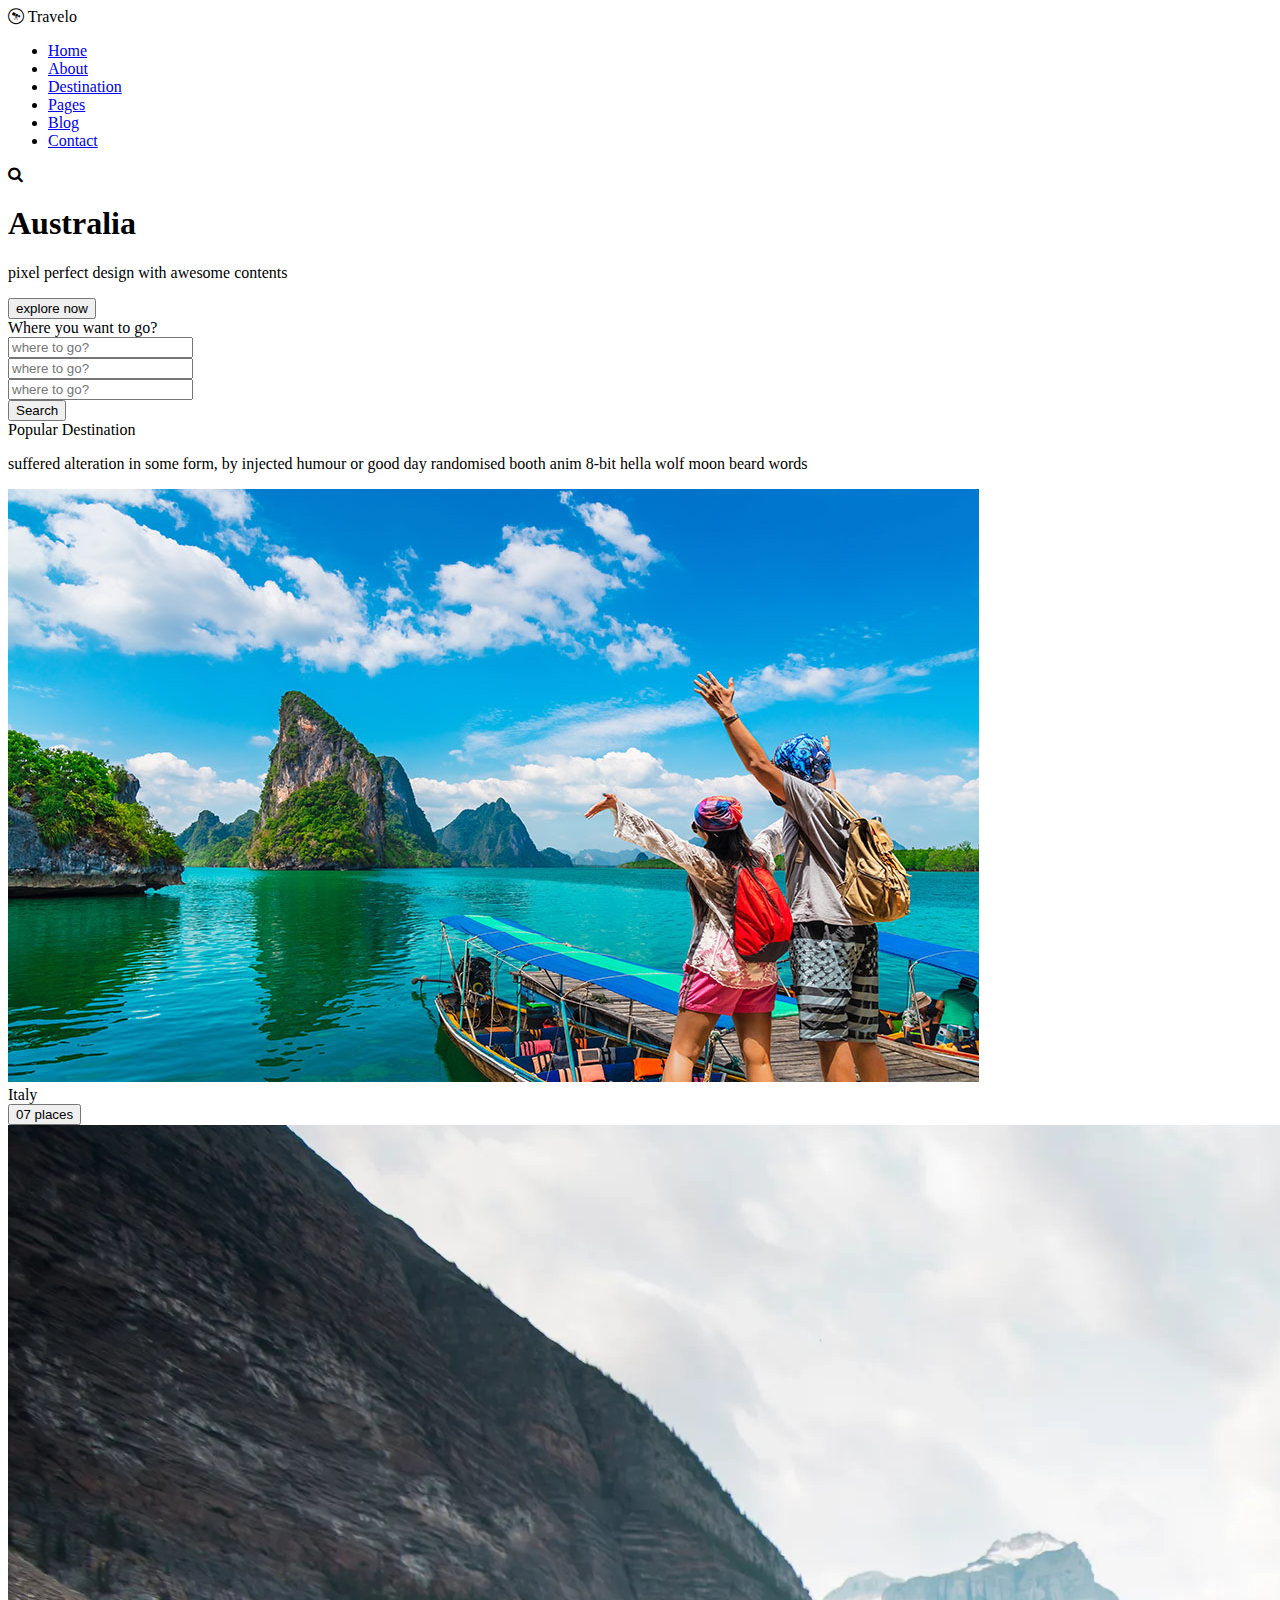
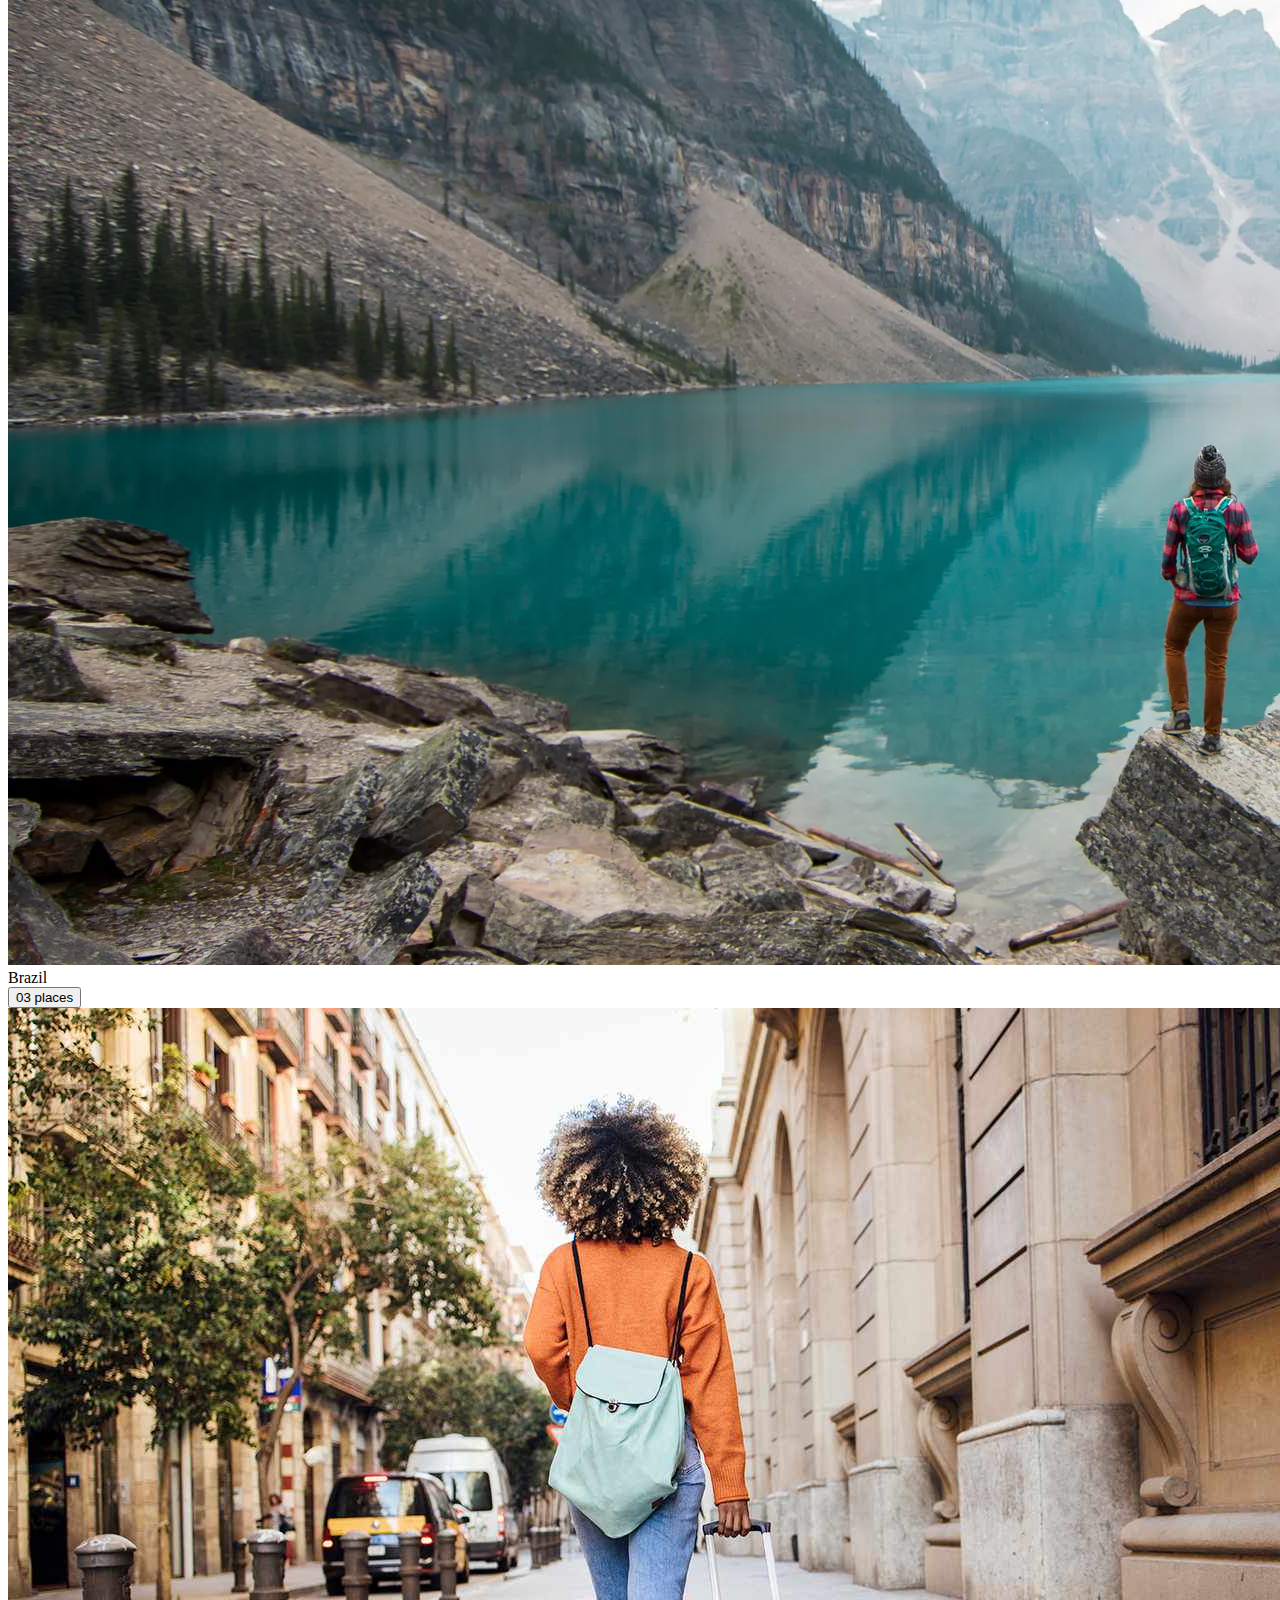
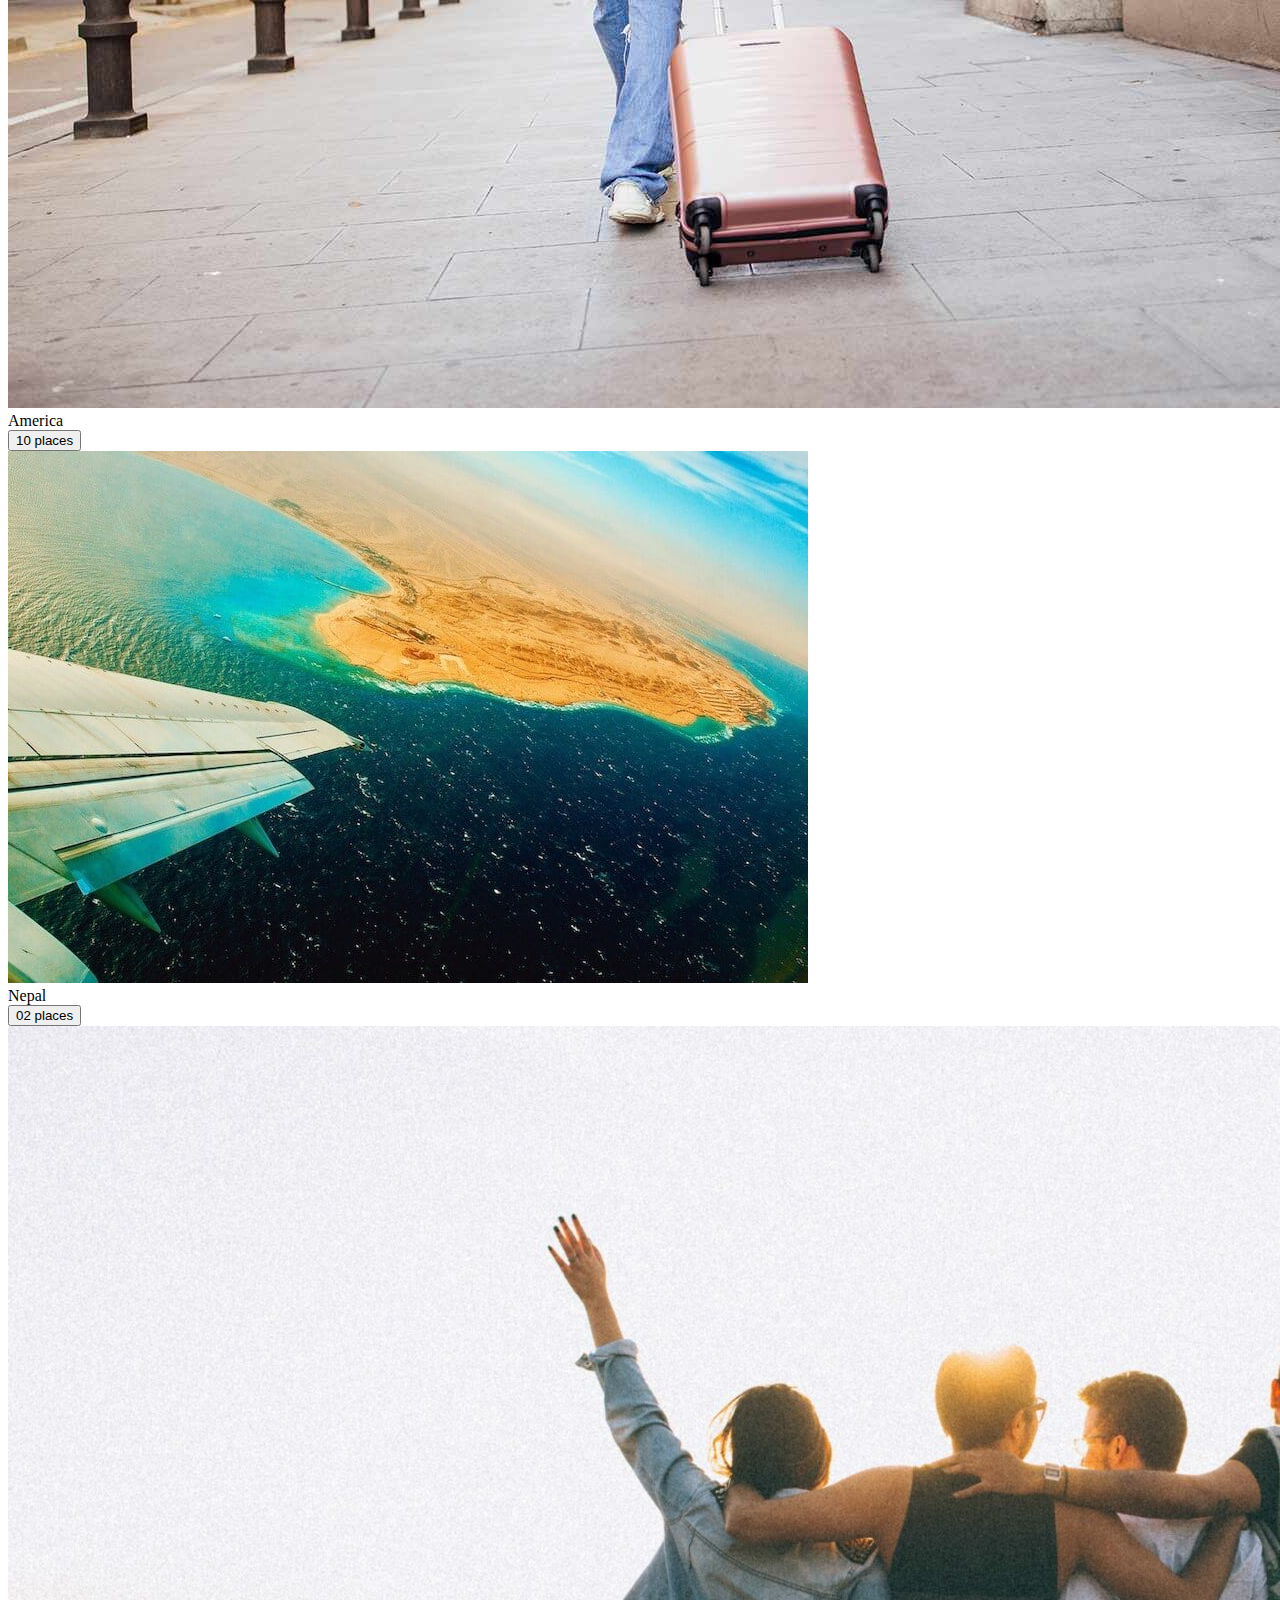
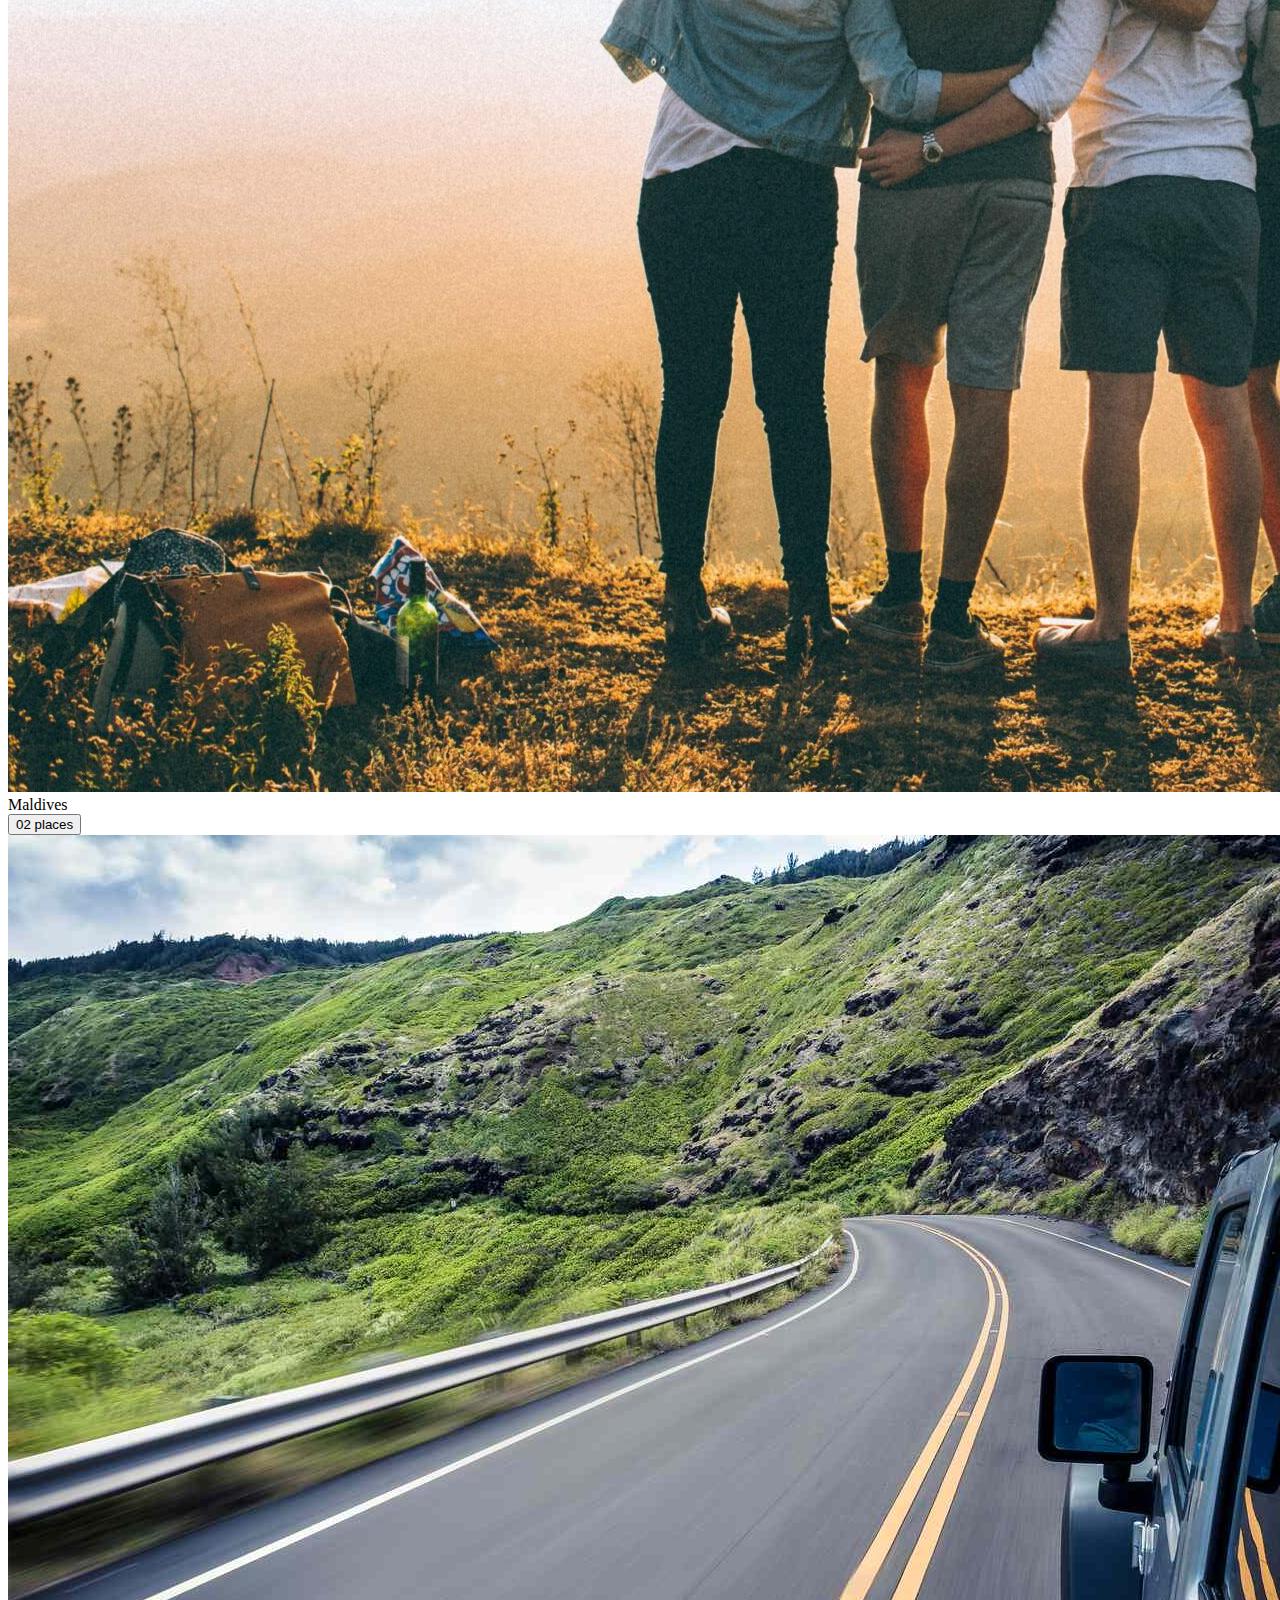
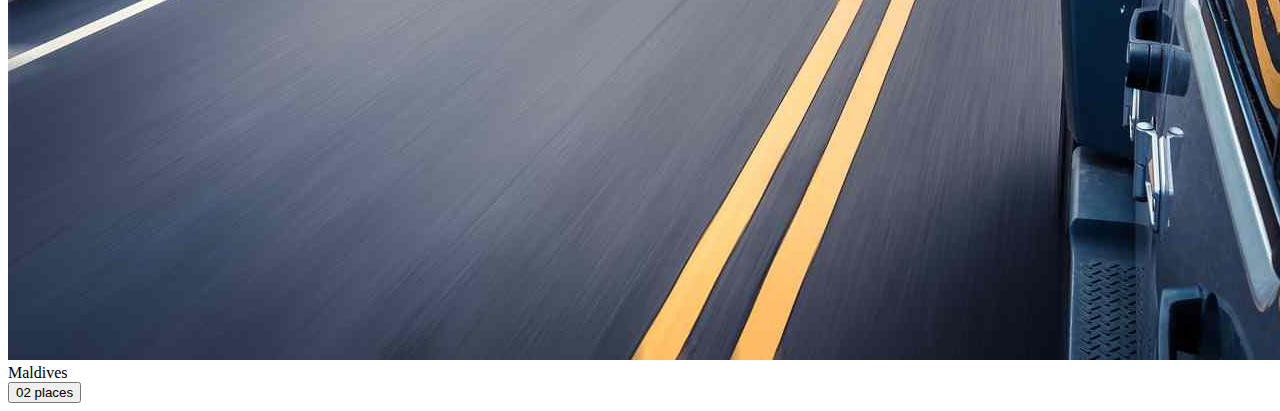
==== index.html @ 90c15ad4 "correcting the img folder name" ====
<!DOCTYPE html>
<html lang="en">
  <head>
    <!-- required meta tags -->
    <meta charset="UTF-8" />
    <meta name="viewport" content="width=device-width, initial-scale=1.0" />
    <meta
      name="description"
      content="this is a template for traveling agencies"
    />
    <title>Travelo</title>
    <!-- font-awesome -->
    <link
      rel="stylesheet"
      href="https://cdnjs.cloudflare.com/ajax/libs/font-awesome/4.7.0/css/font-awesome.css"
    />
    <!-- link style -->
    <link rel="stylesheet" href="css/style.css" />
  </head>
  <body>
    <!-- navbar -->
    <nav class="nav">
      <div class="container">
        <div class="brand-box">
          <i class="fa fa-wpexplorer logo"></i>
          <span class="logo-text">Travelo</span>
        </div>
        <div class="menu">
          <ul class="menu-list font-bold">
            <li class="menu-item"><a href="#">Home</a></li>
            <li class="menu-item"><a href="#">About</a></li>
            <li class="menu-item"><a href="#">Destination</a></li>
            <li class="menu-item pages"><a href="#">Pages</a></li>
            <li class="menu-item"><a href="#">Blog</a></li>
            <li class="menu-item"><a href="#">Contact</a></li>
          </ul>
        </div>
        <div class="search-icon">
          <i class="fa fa-search icon"></i>
        </div>
      </div>
    </nav>
    <!-- header -->
    <header id="header">
      <div class="container">
        <section class="header-title">
          <h1 class="title-font">Australia</h1>
        </section>
        <p class="header-description">
          pixel perfect design with awesome contents
        </p>
        <button class="header-btn font-bold">explore now</button>
      </div>
    </header>
    <!-- main -->
    <main id="main">
      <div class="part1">
        <div class="main-part1-question font-bold">Where you want to go?</div>
        <form action="#" method="post">
          <div class="form-group">
            <input type="text" placeholder="where to go?" />
          </div>
          <div class="form-group">
            <input type="text" placeholder="where to go?" />
          </div>
          <div class="form-group">
            <input type="text" placeholder="where to go?" />
          </div>
        </form>
        <button class="main-part1-btn">Search</button>
      </div>
      <div class="part2">
        <div class="container">
          <div class="title font-bold">Popular Destination</div>
          <p class="title-description">
            suffered alteration in some form, by injected humour or good day
            randomised booth anim 8-bit hella wolf moon beard words
          </p>
        </div>
      </div>
      <div class="part3">
        <div class="container">
          <div class="card card-1">
            <img src="assets/img/01.jpg" alt="Italy" />
            <div class="text-group">
              <div class="name">Italy</div>
              <button class="card-btn">07 places</button>
            </div>
          </div>
          <div class="card card-2">
            <img src="assets/img/02.jpg" alt="Italy" />
            <div class="text-group">
              <div class="name">Brazil</div>
              <button class="card-btn">03 places</button>
            </div>
          </div>
          <div class="card card-3">
            <img src="assets/img/03.jpg" alt="Italy" />
            <div class="text-group">
              <div class="name">America</div>
              <button class="card-btn">10 places</button>
            </div>
          </div>
          <div class="card card-4">
            <img src="assets/img/04.jpg" alt="Italy" />
            <div class="text-group">
              <div class="name">Nepal</div>
              <button class="card-btn">02 places</button>
            </div>
          </div>
          <div class="card card-5">
            <img src="assets/img/05.jpg" alt="Italy" />
            <div class="text-group">
              <div class="name">Maldives</div>
              <button class="card-btn">02 places</button>
            </div>
          </div>
          <div class="card card-6">
            <img src="assets/img/06.jpg" alt="Italy" />
            <div class="text-group">
              <div class="name">Maldives</div>
              <button class="card-btn">02 places</button>
            </div>
          </div>
        </div>
      </div>
      <div class="part4"></div>
    </main>
  </body>
</html>
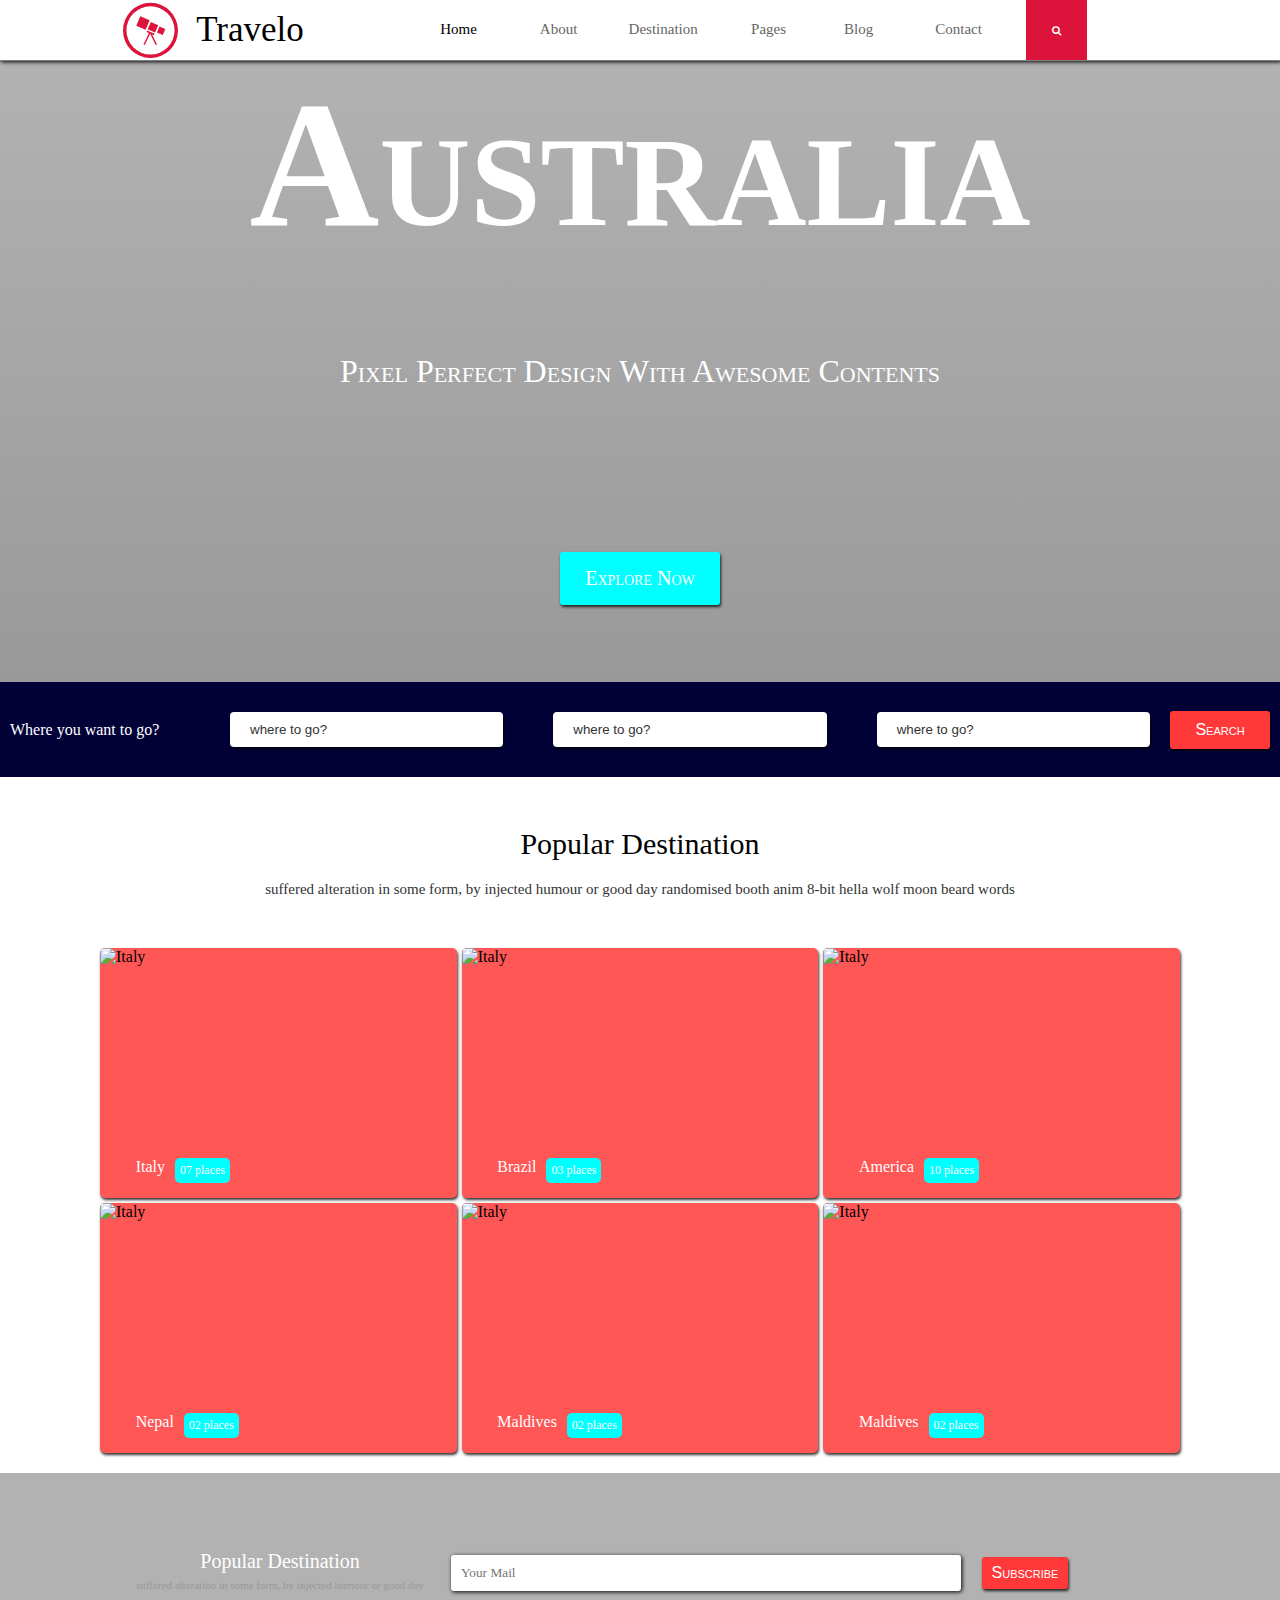
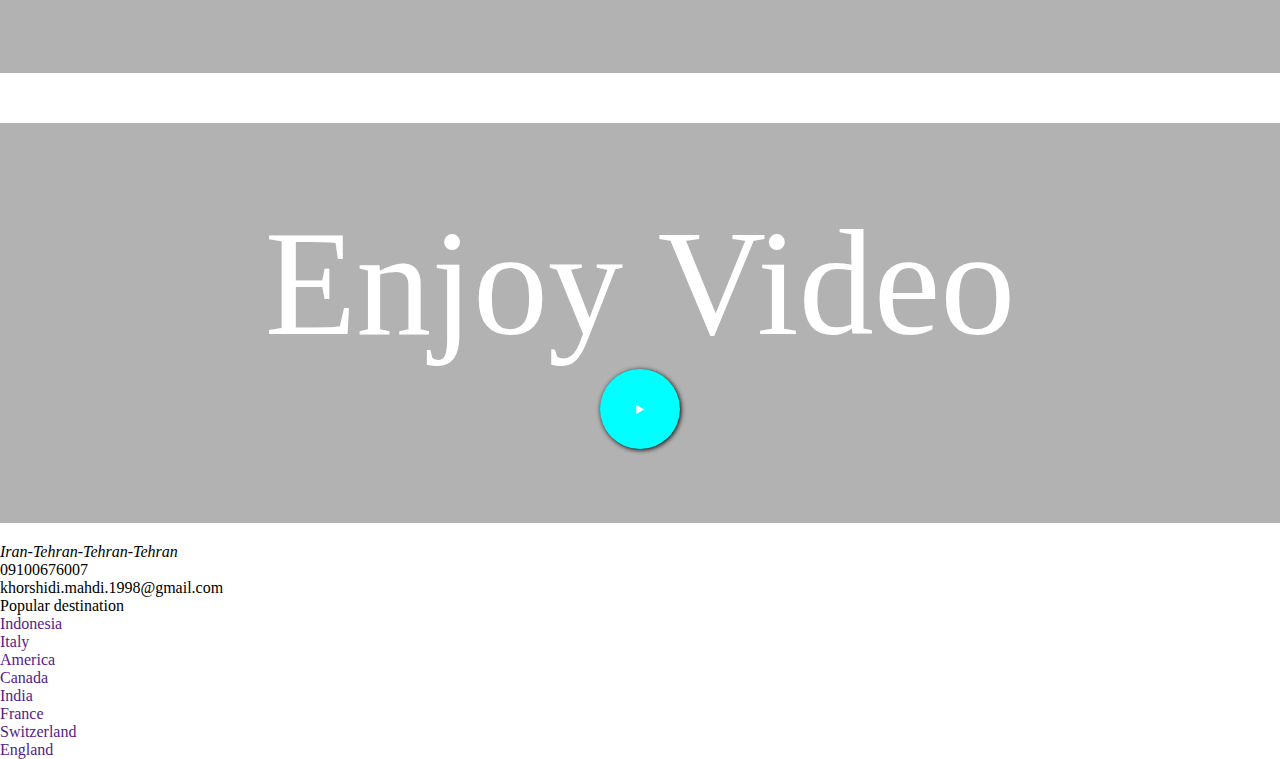
==== commit 4b527032: "making the footer" ====
--- a/index.html
+++ b/index.html
@@ -81,42 +81,42 @@
       <div class="part3">
         <div class="container">
           <div class="card card-1">
-            <img src="assets/img/01.jpg" alt="Italy" />
+            <img src="assets/image/01.jpg" alt="Italy" />
             <div class="text-group">
               <div class="name">Italy</div>
               <button class="card-btn">07 places</button>
             </div>
           </div>
           <div class="card card-2">
-            <img src="assets/img/02.jpg" alt="Italy" />
+            <img src="assets/image/02.jpg" alt="Italy" />
             <div class="text-group">
               <div class="name">Brazil</div>
               <button class="card-btn">03 places</button>
             </div>
           </div>
           <div class="card card-3">
-            <img src="assets/img/03.jpg" alt="Italy" />
+            <img src="assets/image/03.jpg" alt="Italy" />
             <div class="text-group">
               <div class="name">America</div>
               <button class="card-btn">10 places</button>
             </div>
           </div>
           <div class="card card-4">
-            <img src="assets/img/04.jpg" alt="Italy" />
+            <img src="assets/image/04.jpg" alt="Italy" />
             <div class="text-group">
               <div class="name">Nepal</div>
               <button class="card-btn">02 places</button>
             </div>
           </div>
           <div class="card card-5">
-            <img src="assets/img/05.jpg" alt="Italy" />
+            <img src="assets/image/05.jpg" alt="Italy" />
             <div class="text-group">
               <div class="name">Maldives</div>
               <button class="card-btn">02 places</button>
             </div>
           </div>
           <div class="card card-6">
-            <img src="assets/img/06.jpg" alt="Italy" />
+            <img src="assets/image/06.jpg" alt="Italy" />
             <div class="text-group">
               <div class="name">Maldives</div>
               <button class="card-btn">02 places</button>
@@ -124,7 +124,52 @@
           </div>
         </div>
       </div>
-      <div class="part4"></div>
+      <div class="part4">
+        <div class="container">
+          <div class="text">
+            <div class="title font-bold">Popular Destination</div>
+            <p class="title-description">
+              suffered alteration in some form, by injected humour or good day
+            </p>
+          </div>
+          <div class="input-group">
+            <input type="text" placeholder="Your Mail" />
+          </div>
+          <button class="btn">Subscribe</button>
+        </div>
+      </div>
+      <div class="part5">
+        <div class="title">Enjoy Video</div>
+        <div class="video-btn">
+          <i class="fa fa-play icon"></i>
+        </div>
+      </div>
     </main>
+    <!-- footer -->
+    <footer class="footer">
+      <div class="left-group">
+        <div class="logo"></div>
+        <address class="address">Iran-Tehran-Tehran-Tehran</address>
+        <div class="phone-number">09100676007</div>
+        <div class="email">khorshidi.mahdi.1998@gmail.com</div>
+      </div>
+      <div class="right-group">
+        <div class="title">Popular destination</div>
+        <div class="country-links">
+          <ul class="country-group country-group1">
+            <li><a href="">Indonesia</a></li>
+            <li><a href="">Italy</a></li>
+            <li><a href="">America</a></li>
+            <li><a href="">Canada</a></li>
+          </ul>
+          <ul class="country-group country-group2">
+            <li><a href="">India</a></li>
+            <li><a href="">France</a></li>
+            <li><a href="">Switzerland</a></li>
+            <li><a href="">England</a></li>
+          </ul>
+        </div>
+      </div>
+    </footer>
   </body>
 </html>
--- a/css/style.css
+++ b/css/style.css
@@ -0,0 +1,424 @@
+*,
+*::after,
+*::before {
+  margin: 0;
+  padding: 0;
+  box-sizing: border-box;
+}
+
+@font-face {
+  font-family: "roboto-normal";
+  src: url("../assets/fonts/Roboto-Light.ttf");
+}
+@font-face {
+  font-family: "roboto-bold";
+  src: url("../assets/fonts/Roboto-Medium.ttf");
+}
+@font-face {
+  font-family: "roboto-bold-italic";
+  src: url("../assets/fonts/Roboto-MediumItalic.ttf");
+}
+@font-face {
+  font-family: "main-title";
+  src: url("../assets/fonts/NanumPenScript-Regular.ttf");
+}
+a {
+  text-decoration: none;
+}
+
+ul,
+li {
+  list-style: none;
+}
+
+html {
+  scroll-behavior: smooth;
+}
+
+body {
+  font-family: "roboto-normal";
+}
+
+.container {
+  max-width: 1100px;
+  margin: 0 auto;
+  padding-right: 10px;
+  padding-left: 10px;
+}
+
+.active {
+  color: black;
+}
+
+.font-bold {
+  font-family: "roboto-bold";
+}
+
+.title-font {
+  font-family: "main-title";
+}
+
+img {
+  display: block;
+  width: 100%;
+}
+
+.nav {
+  background-color: #fff;
+  box-shadow: 1px 1px 4px black;
+  border-bottom: 0.6px solid gray;
+}
+.nav .container {
+  width: 100%;
+  display: grid;
+  grid-template-columns: 4fr 8fr 2fr;
+  grid-template-areas: "logo menu search";
+}
+.nav .container .brand-box {
+  cursor: pointer;
+  grid-area: logo;
+  display: grid;
+  grid-template-columns: repeat(2, 100px);
+  justify-items: center;
+  align-items: center;
+  font-size: 35px;
+}
+.nav .container .brand-box .logo {
+  font-size: 55px;
+  color: crimson;
+}
+.nav .container .menu {
+  grid-area: menu;
+}
+.nav .container .menu .menu-list {
+  display: grid;
+  grid-template-columns: repeat(6, 100px);
+  text-align: center;
+}
+.nav .container .menu .menu-list .menu-item {
+  padding: 20px;
+  cursor: pointer;
+  transition: 0.3s;
+  border-bottom: 2px solid transparent;
+}
+.nav .container .menu .menu-list .menu-item:first-child > a {
+  color: black;
+}
+.nav .container .menu .menu-list .menu-item:hover {
+  transition: 0.3s;
+  border-bottom: 2px solid gray;
+}
+.nav .container .menu .menu-list .menu-item:hover a {
+  color: black;
+}
+.nav .container .menu .menu-list .menu-item a {
+  color: #666;
+  font-size: 15px;
+}
+.nav .container .menu .menu-list .pages {
+  margin-left: 20px;
+}
+.nav .container .search-icon {
+  width: 40%;
+  height: 100%;
+  cursor: pointer;
+  background-color: crimson;
+  grid-area: search;
+  display: grid;
+  justify-items: center;
+  align-items: center;
+  color: white;
+  font-size: 10px;
+  transition: 0.5s;
+}
+.nav .container .search-icon:hover {
+  transition: 0.5s;
+  background-color: #f5f5f5;
+}
+.nav .container .search-icon:hover .icon {
+  transition: 0.1s;
+  font-size: 20px;
+  color: #333;
+}
+
+#header {
+  min-height: 550px;
+  width: 100%;
+  background: linear-gradient(rgba(0, 0, 0, 0.3), rgba(0, 0, 0, 0.4)), url("../assets/image/08.jpg") no-repeat fixed top center;
+  background-size: cover;
+  display: grid;
+  grid-template-rows: 1fr;
+  justify-items: center;
+  align-items: center;
+}
+#header .container {
+  display: grid;
+  grid-template-rows: repeat(3, 1fr);
+  justify-items: center;
+  align-items: center;
+  text-transform: capitalize;
+  font-variant: small-caps;
+}
+#header .container .header-title {
+  font-size: 90px;
+  color: white;
+}
+#header .container .header-description {
+  font-size: 32px;
+  color: white;
+}
+#header .container .header-btn {
+  padding: 15px;
+  padding-right: 25px;
+  padding-left: 25px;
+  background-color: cyan;
+  outline: none;
+  border: none;
+  border-radius: 3px;
+  color: white;
+  text-transform: capitalize;
+  font-variant: small-caps;
+  font-size: 20px;
+  transition: 0.2s;
+  cursor: pointer;
+  box-shadow: 1px 2px 3px rgba(0, 0, 0, 0.8);
+}
+#header .container .header-btn:hover {
+  opacity: 0.5;
+  transition: 0.2s;
+}
+
+#main .part1 {
+  padding: 10px;
+  background-color: rgb(1, 1, 56);
+  display: grid;
+  grid-template-columns: 200px 1fr 100px;
+  align-items: center;
+}
+#main .part1 .main-part1-question {
+  color: white;
+  margin-right: 10px;
+}
+#main .part1 form {
+  display: grid;
+  grid-template-columns: repeat(3, 1fr);
+  grid-gap: 10px;
+}
+#main .part1 form .form-group {
+  padding: 20px;
+}
+#main .part1 form .form-group input {
+  width: 100%;
+  padding: 10px;
+  outline: none;
+  border: none;
+  border-radius: 4px;
+  box-shadow: 1px 2px 3px rgba(0, 0, 0, 0.8);
+}
+#main .part1 form .form-group input::-moz-placeholder {
+  padding: 10px;
+  color: #333;
+}
+#main .part1 form .form-group input::placeholder {
+  padding: 10px;
+  color: #333;
+}
+#main .part1 .main-part1-btn {
+  padding: 10px;
+  padding-right: 15px;
+  padding-left: 15px;
+  background-color: rgb(255, 57, 57);
+  outline: none;
+  border: none;
+  border-radius: 3px;
+  color: white;
+  text-transform: capitalize;
+  font-variant: small-caps;
+  font-size: 16px;
+  transition: 0.2s;
+  cursor: pointer;
+  box-shadow: 1px 2px 3px rgba(0, 0, 0, 0.8);
+}
+#main .part1 .main-part1-btn:hover {
+  opacity: 0.5;
+  transition: 0.2s;
+}
+
+#main .part2 {
+  margin-top: 50px;
+}
+#main .part2 .container {
+  display: grid;
+  justify-items: center;
+  align-items: center;
+  margin-top: 30px;
+}
+#main .part2 .container .title {
+  margin-bottom: 20px;
+  font-size: 30px;
+}
+#main .part2 .container .title-description {
+  font-size: 15px;
+  color: #333;
+  margin-bottom: 50px;
+}
+
+#main .part3 {
+  margin-bottom: 20px;
+}
+#main .part3 .container {
+  display: grid;
+  grid-template-columns: repeat(3, 1fr);
+  grid-gap: 5px;
+  justify-items: center;
+  align-items: center;
+}
+#main .part3 .container .card {
+  width: 100%;
+  min-height: 250px;
+  border-radius: 5px;
+  background-color: rgb(255, 86, 86);
+  position: relative;
+  box-shadow: 1px 2px 3px rgba(0, 0, 0, 0.8);
+  transition: 0.4s;
+  cursor: pointer;
+  overflow: hidden;
+}
+#main .part3 .container .card:hover {
+  transition: 0.5s;
+  opacity: 0.8;
+}
+#main .part3 .container .card:hover img {
+  transition: 0.5s;
+  transform: scale(1.1);
+}
+#main .part3 .container .card .text-group {
+  display: flex;
+  justify-content: start;
+  position: absolute;
+  top: 100%;
+  left: 10%;
+  transform: translate(0, -160%);
+}
+#main .part3 .container .card .text-group .name {
+  font-family: "roboto-bold";
+  color: white;
+  margin-right: 10px;
+}
+#main .part3 .container .card .text-group .card-btn {
+  padding: 5px;
+  border: none;
+  outline: none;
+  border-radius: 5px;
+  background-color: cyan;
+  font-family: "roboto-bold";
+  font-size: 12px;
+  color: white;
+}
+#main .part3 .container .card img {
+  height: 250px;
+  display: block;
+  border-radius: 5px;
+}
+
+.part4 {
+  margin-bottom: 50px;
+  background: linear-gradient(rgba(0, 0, 0, 0.3), rgba(0, 0, 0, 0.3)), url("../assets/image/02.jpg") no-repeat fixed center center/cover;
+  min-height: 200px;
+}
+.part4 .container {
+  display: grid;
+  grid-template-columns: repeat(3, 1fr);
+  height: 200px;
+  justify-items: center;
+  align-items: center;
+  grid-gap: 0px;
+}
+.part4 .container .text {
+  display: grid;
+  grid-template-rows: repeat(2, 1fr);
+  justify-items: center;
+  align-items: center;
+  text-align: center;
+}
+.part4 .container .text .title {
+  color: white;
+  font-size: 20px;
+  font-family: "roboto-bold";
+}
+.part4 .container .text .title-description {
+  font-size: 11px;
+  color: #999;
+}
+.part4 .container .input-group {
+  width: 150%;
+  margin-left: 132px;
+  padding: 15px;
+  display: flex;
+  justify-content: center;
+}
+.part4 .container .input-group input {
+  width: 100%;
+  border: none;
+  outline: none;
+  padding: 10px;
+  border-radius: 3px;
+  box-shadow: 1px 1px 4px black;
+  font-family: "roboto-bold";
+}
+.part4 .container .btn {
+  margin-left: 50px;
+  padding: 7px;
+  padding-right: 10px;
+  padding-left: 10px;
+  background-color: rgb(255, 57, 57);
+  outline: none;
+  border: none;
+  border-radius: 3px;
+  color: white;
+  text-transform: capitalize;
+  font-variant: small-caps;
+  font-size: 16px;
+  transition: 0.2s;
+  cursor: pointer;
+  box-shadow: 1px 2px 3px rgba(0, 0, 0, 0.8);
+}
+.part4 .container .btn:hover {
+  opacity: 0.5;
+  transition: 0.2s;
+}
+
+.part5 {
+  margin-bottom: 20px;
+  background: linear-gradient(rgba(0, 0, 0, 0.3), rgba(0, 0, 0, 0.3)), url("../assets/image/09.jpg") no-repeat fixed top center/cover;
+  min-height: 400px;
+  display: flex;
+  flex-direction: column;
+  justify-content: center;
+  align-items: center;
+}
+.part5 .title {
+  color: white;
+  font-family: "main-title";
+  font-size: 150px;
+}
+.part5 .video-btn {
+  width: 80px;
+  height: 80px;
+  border-radius: 50%;
+  background-color: cyan;
+  display: flex;
+  justify-content: center;
+  align-items: center;
+  color: white;
+  box-shadow: 1px 1px 5px black;
+  transition: 0.4s;
+  cursor: pointer;
+}
+.part5 .video-btn:hover .icon {
+  transition: 0.3s;
+  font-size: 20px;
+}
+.part5 .video-btn .icon {
+  font-size: 10px;
+}/*# sourceMappingURL=style.css.map */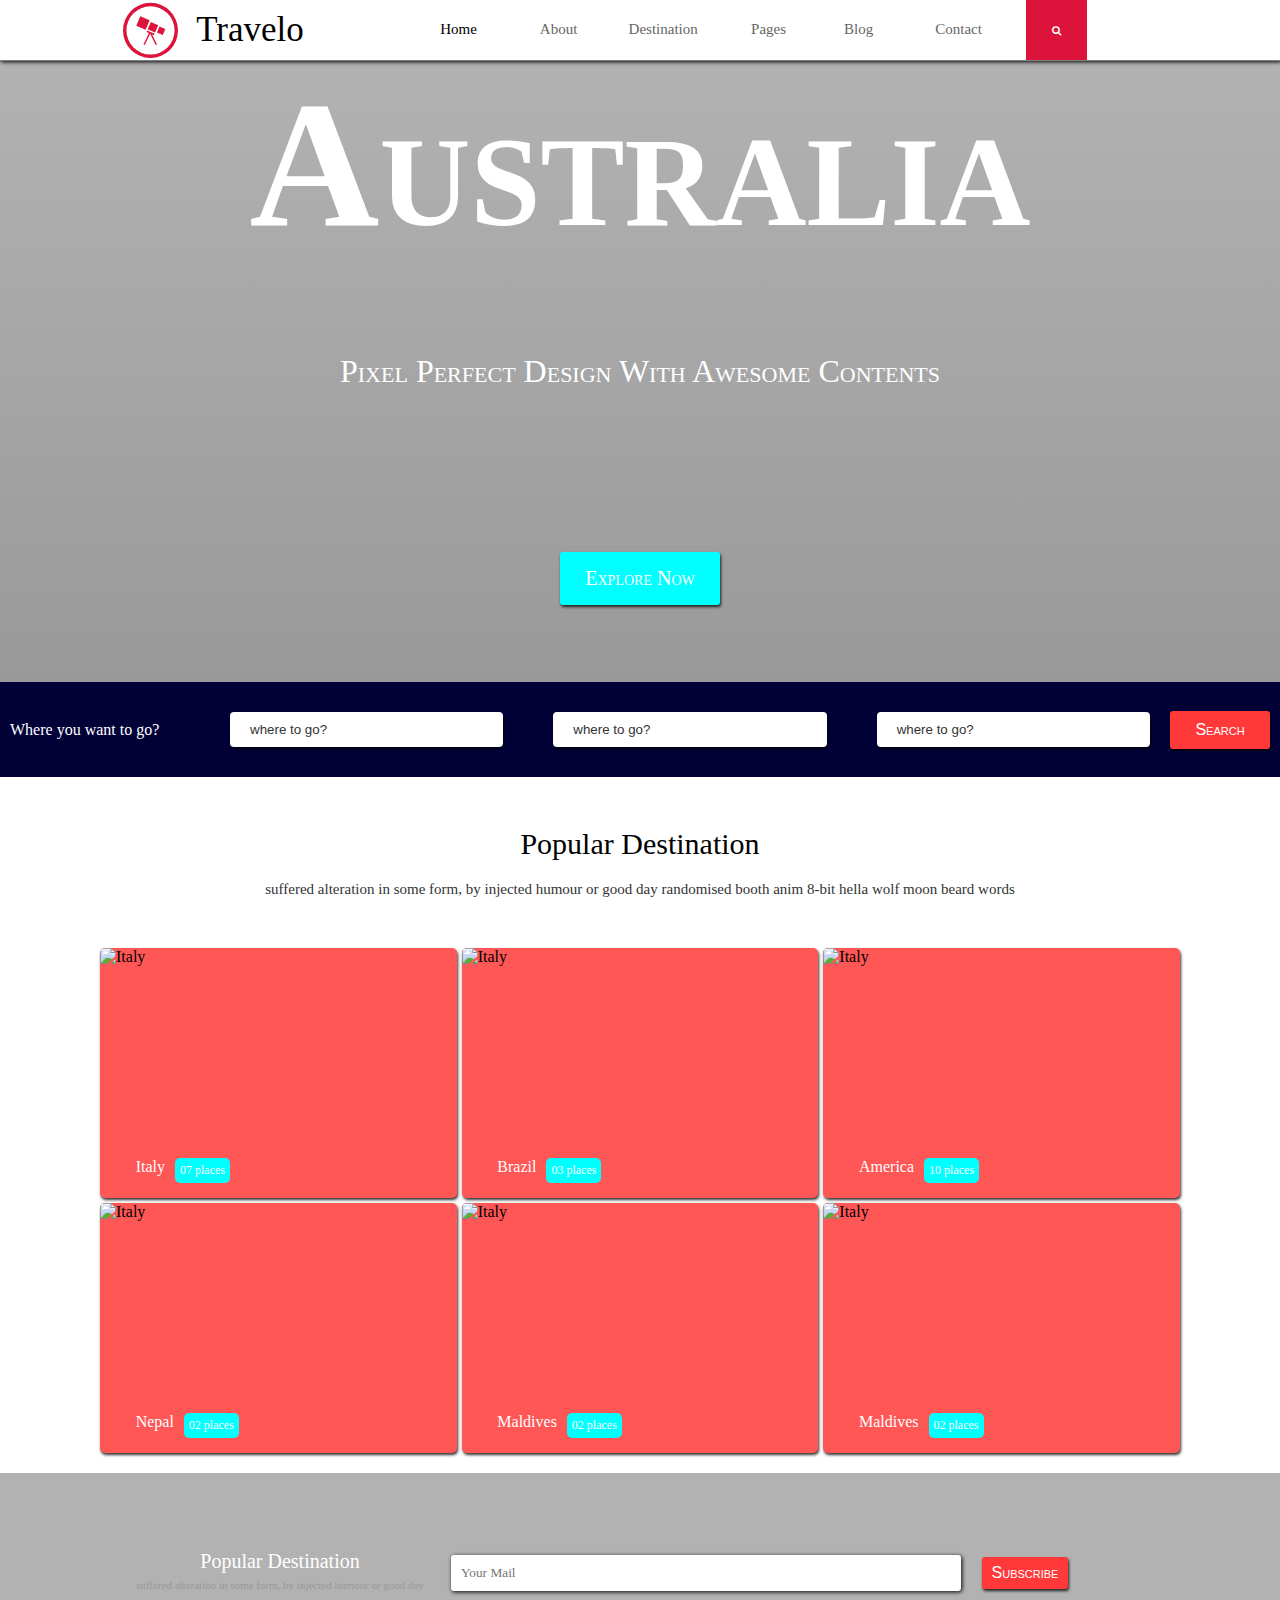
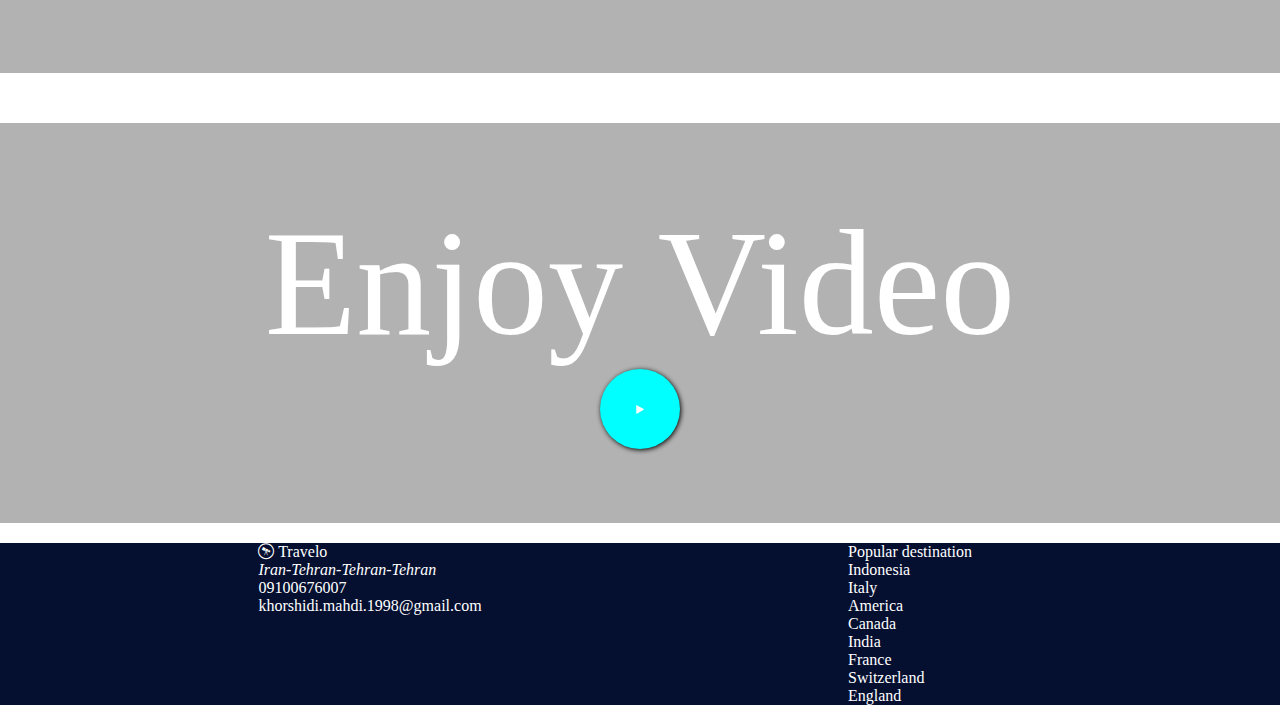
==== commit 612cb826: "adding footer styles" ====
--- a/index.html
+++ b/index.html
@@ -147,27 +147,32 @@
     </main>
     <!-- footer -->
     <footer class="footer">
-      <div class="left-group">
-        <div class="logo"></div>
-        <address class="address">Iran-Tehran-Tehran-Tehran</address>
-        <div class="phone-number">09100676007</div>
-        <div class="email">khorshidi.mahdi.1998@gmail.com</div>
-      </div>
-      <div class="right-group">
-        <div class="title">Popular destination</div>
-        <div class="country-links">
-          <ul class="country-group country-group1">
-            <li><a href="">Indonesia</a></li>
-            <li><a href="">Italy</a></li>
-            <li><a href="">America</a></li>
-            <li><a href="">Canada</a></li>
-          </ul>
-          <ul class="country-group country-group2">
-            <li><a href="">India</a></li>
-            <li><a href="">France</a></li>
-            <li><a href="">Switzerland</a></li>
-            <li><a href="">England</a></li>
-          </ul>
+      <div class="container">
+        <div class="left-group">
+          <div class="brand-box">
+            <i class="fa fa-wpexplorer logo"></i>
+            <span class="logo-text">Travelo</span>
+          </div>
+          <address class="address">Iran-Tehran-Tehran-Tehran</address>
+          <div class="phone-number">09100676007</div>
+          <div class="email">khorshidi.mahdi.1998@gmail.com</div>
+        </div>
+        <div class="right-group">
+          <div class="title">Popular destination</div>
+          <div class="country-links">
+            <ul class="country-group country-group1">
+              <li><a href="">Indonesia</a></li>
+              <li><a href="">Italy</a></li>
+              <li><a href="">America</a></li>
+              <li><a href="">Canada</a></li>
+            </ul>
+            <ul class="country-group country-group2">
+              <li><a href="">India</a></li>
+              <li><a href="">France</a></li>
+              <li><a href="">Switzerland</a></li>
+              <li><a href="">England</a></li>
+            </ul>
+          </div>
         </div>
       </div>
     </footer>
--- a/css/style.css
+++ b/css/style.css
@@ -421,4 +421,17 @@
 }
 .part5 .video-btn .icon {
   font-size: 10px;
+}
+
+.footer {
+  background-color: #050f30;
+  color: white;
+}
+.footer a {
+  color: white;
+}
+.footer .container {
+  display: grid;
+  grid-template-columns: repeat(2, 1fr);
+  justify-items: center;
 }/*# sourceMappingURL=style.css.map */